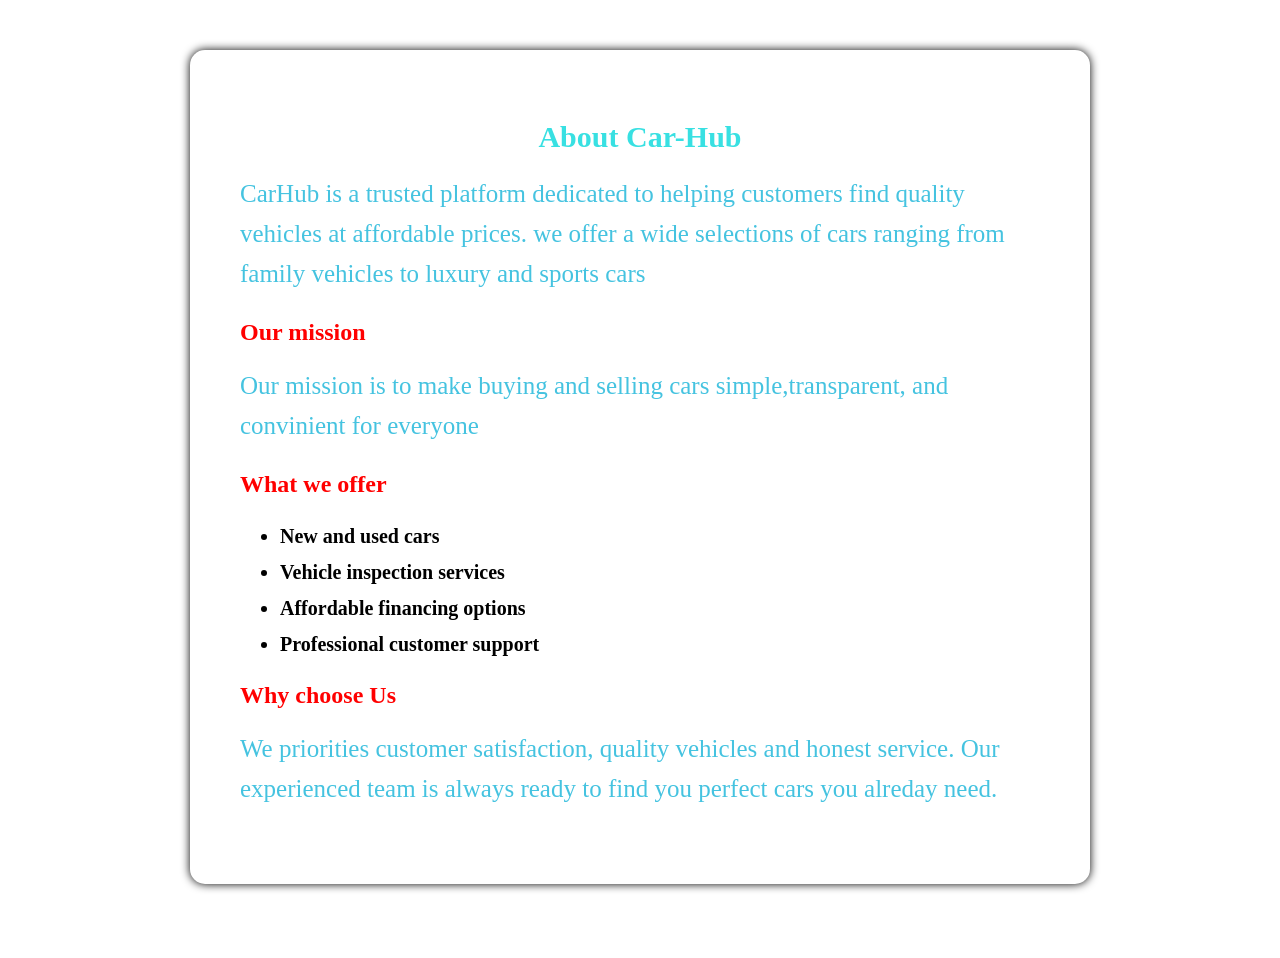
==== about.html @ 85c8f71d "general html" ====
<!DOCTYPE html>
<html lang="en">
<head>
    <meta charset="UTF-8">
    <meta name="viewport" content="width=device-width, initial-scale=1.0">
    <title>About Us - CarHub</title>
    <link rel="stylesheet" href="css/about.css">
</head>
<body>
    <div class="about-container" id="about">
       
        
        <div class ></div>
        
        <h1>About Car-Hub</h1>
        <p>
            CarHub is a trusted platform dedicated to helping customers find
            quality vehicles at affordable prices.
            we offer a wide selections of cars ranging from family vehicles to
            luxury and sports cars
        </p>
        <h2>Our mission</h2>
        <p>
            Our mission is to make buying and selling cars simple,transparent,
            and convinient for everyone

        </p>
        <h2>What we offer</h2>
        <ul>
            <li>New and used cars</li>
            <li>Vehicle inspection services</li>
            <li>Affordable financing options</li>
            <li>Professional customer support</li>
        
    
        </ul>
        <h2>Why choose Us</h2>
        <p>
            We priorities customer satisfaction,
            quality vehicles and honest service.
            Our experienced team is always ready to find you perfect cars you alreday need.
        </p>
</div>
    </div>
</body>
</html>
---- css/about.css ----
*{
    margin: o;
    padding: 0;
    box-sizing: border-box;

}
body{

background-image: url(https://images.unsplash.com/photo-1758521961757-2f95c134c2f2?q=80&w=1032&auto=format&fit=crop&ixlib=rb-4.1.0&ixid=M3wxMjA3fDB8MHxwaG90by1wYWdlfHx8fGVufDB8fHx8fA%3D%3D);
background-repeat: no-repeat;
background-size: cover;
min-height: 100vh;
background-position: center;

}

.about-container{
    width: 80%;
    max-width: 900px;
    margin: 50px auto;
    padding: 50px;
    box-shadow: 0 0 10px rgba(0,0,0.1);
    border-radius: 15px;
    

}

p{
    margin-top: 20px;
    line-height: 1.6;
    font-size: 25px;
    font-weight: 500;
    color: rgb(69, 195, 224);
    
}

h1{
    text-align: center;
    margin-bottom: 20px;
    color: rgb(56, 224, 226);
    font-size: 30px;
}
h2{
    margin-bottom: 20px;
    margin-top: 10px;
    color: red;

}

ul{
    margin-left: 20px;
    line-height:1.8;
    font-weight: 600;
    font-size: 20px;
    padding-left: 20px;

}
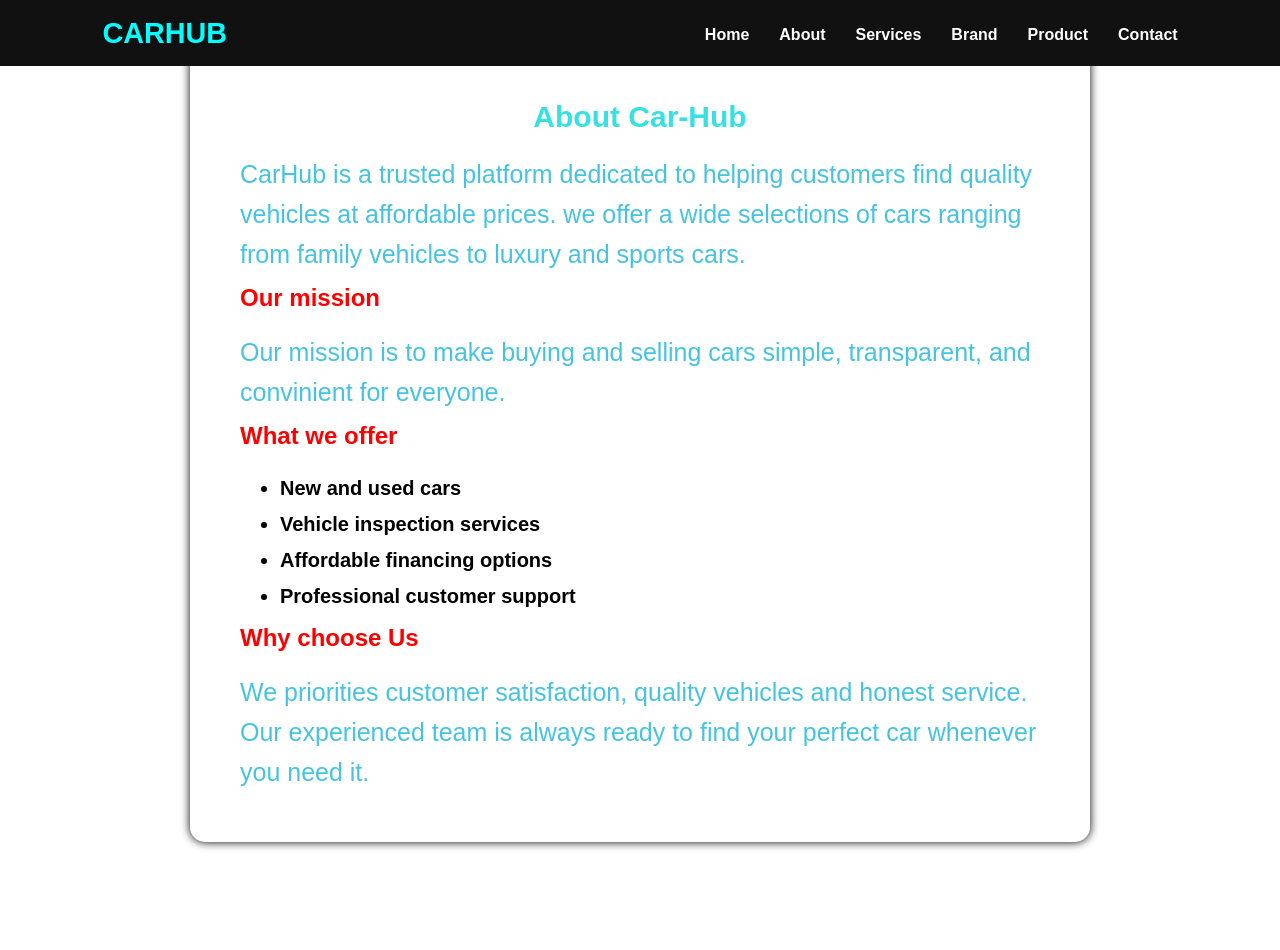
==== commit e2f098c5: "add navbar" ====
--- a/about.html
+++ b/about.html
@@ -7,40 +7,54 @@
     <link rel="stylesheet" href="css/about.css">
 </head>
 <body>
+    <div class="nav-home">
+        <div class="nav">
+            <h3>CARHUB</h3>
+            <ul>
+                <li><a href="index.html">Home</a></li>
+                <li><a href="about.html">About</a></li>
+                <li><a href="services.html">Services</a></li>
+                <li><a href="brand.html">Brand</a></li>
+                <li><a href="#">Product</a></li>
+                <li><a href="#Contact">Contact</a></li>
+            </ul>
+        </div>
+    </div>
+
     <div class="about-container" id="about">
-       
-        
-        <div class ></div>
-        
+
+        <div></div>
+
         <h1>About Car-Hub</h1>
         <p>
             CarHub is a trusted platform dedicated to helping customers find
             quality vehicles at affordable prices.
             we offer a wide selections of cars ranging from family vehicles to
-            luxury and sports cars
+            luxury and sports cars.
         </p>
+
         <h2>Our mission</h2>
         <p>
-            Our mission is to make buying and selling cars simple,transparent,
-            and convinient for everyone
+            Our mission is to make buying and selling cars simple, transparent,
+            and convinient for everyone.
+        </p>
 
-        </p>
         <h2>What we offer</h2>
         <ul>
             <li>New and used cars</li>
             <li>Vehicle inspection services</li>
             <li>Affordable financing options</li>
             <li>Professional customer support</li>
-        
-    
         </ul>
+
         <h2>Why choose Us</h2>
         <p>
             We priorities customer satisfaction,
             quality vehicles and honest service.
-            Our experienced team is always ready to find you perfect cars you alreday need.
+            Our experienced team is always ready to find your perfect car whenever you need it.
         </p>
-</div>
+
     </div>
+
 </body>
 </html>
--- a/css/about.css
+++ b/css/about.css
@@ -1,60 +1,101 @@
-*{
-    margin: o;
-    padding: 0;
-    box-sizing: border-box;
-
-}
-body{
-
-background-image: url(https://images.unsplash.com/photo-1758521961757-2f95c134c2f2?q=80&w=1032&auto=format&fit=crop&ixlib=rb-4.1.0&ixid=M3wxMjA3fDB8MHxwaG90by1wYWdlfHx8fGVufDB8fHx8fA%3D%3D);
-background-repeat: no-repeat;
-background-size: cover;
-min-height: 100vh;
-background-position: center;
-
+/* ===== RESET ===== */
+* {
+  margin: 0;
+  padding: 0;
+  box-sizing: border-box;
 }
 
-.about-container{
-    width: 80%;
-    max-width: 900px;
-    margin: 50px auto;
-    padding: 50px;
-    box-shadow: 0 0 10px rgba(0,0,0.1);
-    border-radius: 15px;
-    
-
+body {
+  font-family: "Lucida Sans", Geneva, Verdana, sans-serif;
 }
 
-p{
-    margin-top: 20px;
-    line-height: 1.6;
-    font-size: 25px;
-    font-weight: 500;
-    color: rgb(69, 195, 224);
-    
+/* ===== NAVBAR ===== */
+.nav-home {
+  background-color: #111;
+  padding: 15px 8%;
+  position: fixed;
+  width: 100%;
+  top: 0;
+  left: 0;
+  z-index: 1000;
 }
 
-h1{
-    text-align: center;
-    margin-bottom: 20px;
-    color: rgb(56, 224, 226);
-    font-size: 30px;
-}
-h2{
-    margin-bottom: 20px;
-    margin-top: 10px;
-    color: red;
-
+.nav {
+  display: flex;
+  justify-content: space-between;
+  align-items: center;
 }
 
-ul{
-    margin-left: 20px;
-    line-height:1.8;
-    font-weight: 600;
-    font-size: 20px;
-    padding-left: 20px;
-
+.nav h3 {
+  color: aqua;
+  font-size: 1.8rem;
+  font-weight: bold;
+  cursor: pointer;
 }
 
+.nav ul {
+  list-style: none;
+  display: flex;
+  gap: 30px;
+}
 
+.nav ul li a {
+  text-decoration: none;
+  color: white;
+  font-size: 1rem;
+  transition: color 0.3s ease;
+}
 
+.nav ul li a:hover {
+  color: aqua;
+}
+
+* {
+  margin: o;
+  padding: 0;
+  box-sizing: border-box;
+}
+body {
+  background-image: url(https://images.unsplash.com/photo-1758521961757-2f95c134c2f2?q=80&w=1032&auto=format&fit=crop&ixlib=rb-4.1.0&ixid=M3wxMjA3fDB8MHxwaG90by1wYWdlfHx8fGVufDB8fHx8fA%3D%3D);
+  background-repeat: no-repeat;
+  background-size: cover;
+  min-height: 100vh;
+  background-position: center;
+}
+
+.about-container {
+  width: 80%;
+  max-width: 900px;
+  margin: 50px auto;
+  padding: 50px;
+  box-shadow: 0 0 10px rgba(0, 0, 0.1);
+  border-radius: 15px;
+}
+
+p {
+  margin-top: 20px;
+  line-height: 1.6;
+  font-size: 25px;
+  font-weight: 500;
+  color: rgb(69, 195, 224);
+}
+
+h1 {
+  text-align: center;
+  margin-bottom: 20px;
+  color: rgb(56, 224, 226);
+  font-size: 30px;
+}
+h2 {
+  margin-bottom: 20px;
+  margin-top: 10px;
+  color: red;
+}
+
+ul {
+  margin-left: 20px;
+  line-height: 1.8;
+  font-weight: 600;
+  font-size: 20px;
+  padding-left: 20px;
+}
